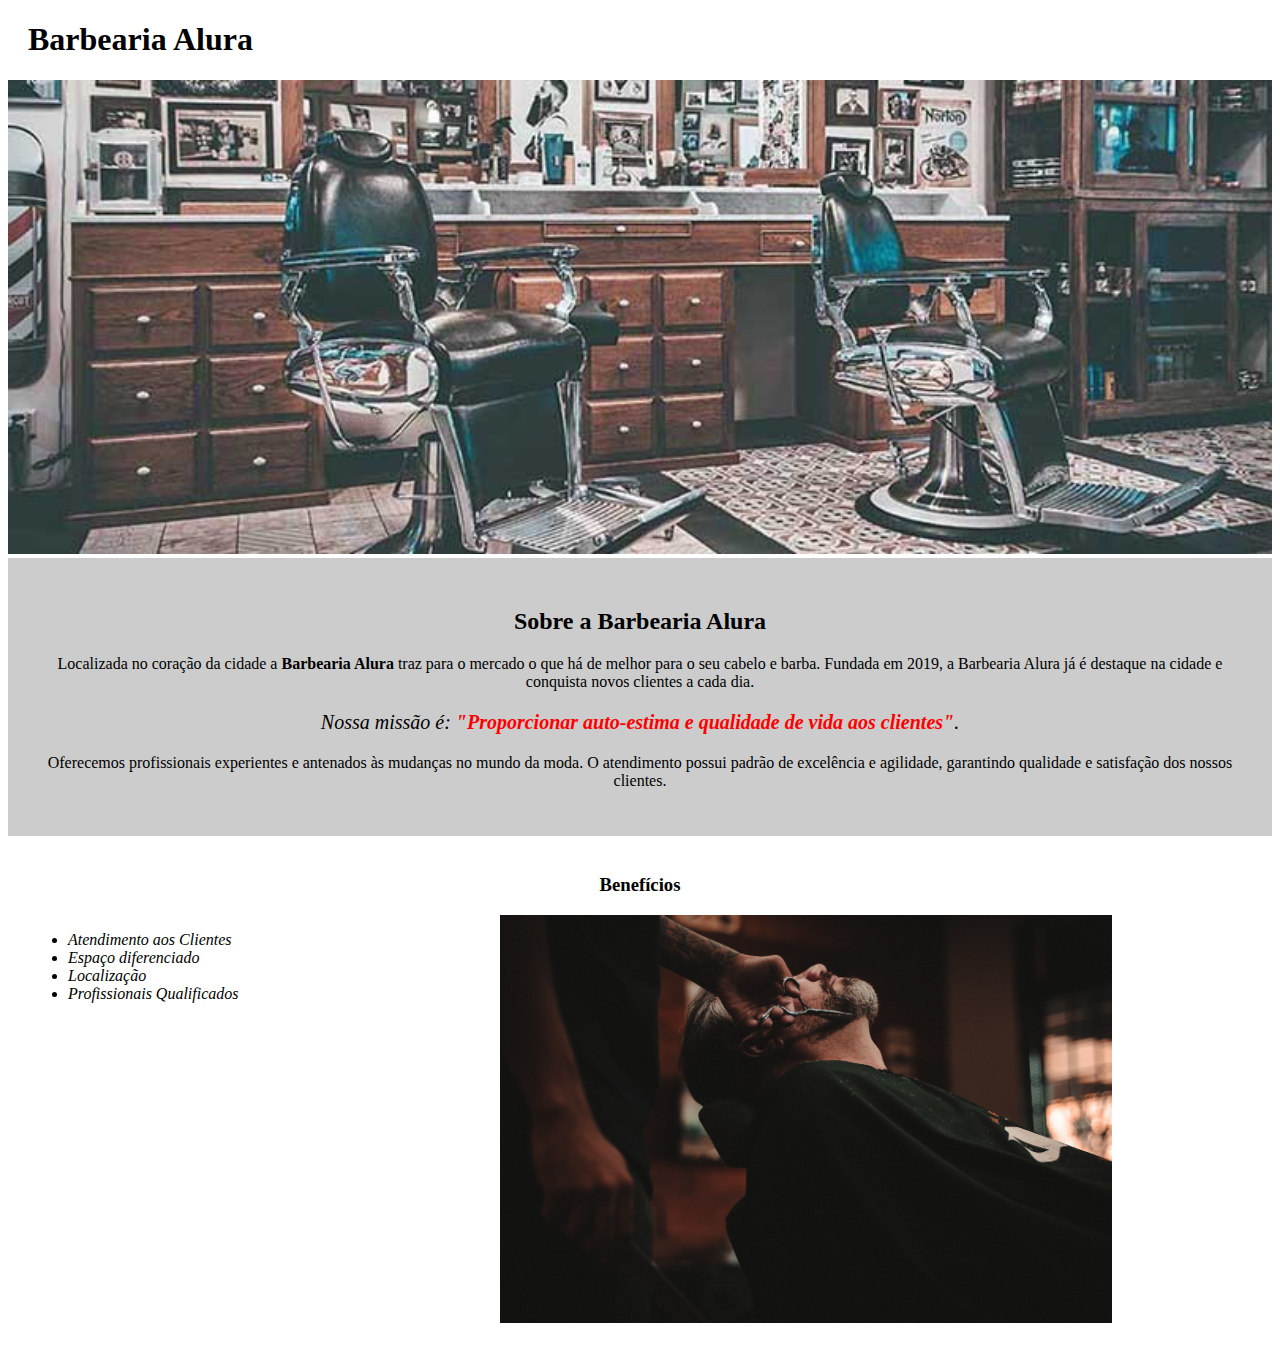
==== index.html @ af4532b2 "Cabeçalho criado" ====
<!DOCTYPE html>
<html lang="pt-br">
	<head>
		<meta charset="UTF-8">
		<title>Barbearia Alura</title>
		<link rel="stylesheet" href="style.css">
	</head>

	<body>
		<header>
			<h1 class="titulo-principal">Barbearia Alura</h1>
		</header>
		<img id="banner" src="banner.jpg">
		<div class="principal">
			<h2 class="titulo-centralizado">Sobre a Barbearia Alura</h2>
	 
			<p>Localizada no coração da cidade a <strong>Barbearia Alura</strong> traz para o mercado o que há de melhor para o seu cabelo e barba. Fundada em 2019, a Barbearia Alura já é destaque na cidade e conquista novos clientes a cada dia.</p>

			<p id="missao"><em>Nossa missão é: <strong>"Proporcionar auto-estima e qualidade de vida aos clientes"</strong>.</em></p>

			<p>Oferecemos profissionais experientes e antenados às mudanças no mundo da moda. O atendimento possui padrão de excelência e agilidade, garantindo qualidade e satisfação dos nossos clientes.</p>
		</div>

		<div class="beneficios">
			<h3 class="titulo-centralizado">Benefícios</h3>

			<ul>
				<li class="itens">Atendimento aos Clientes</li>
				<li class="itens">Espaço diferenciado</li>
				<li class="itens">Localização</li>
				<li class="itens">Profissionais Qualificados</li>
			</ul>

			<img src="beneficios.jpg" class="imagembeneficios">
		</div>
	</body>
</html>
---- style.css ----
#banner {
	width:100%;
}

.principal{
	background: #CCCCCC;
	padding: 30px;
}

.titulo-principal {
	padding-left: 20px;
}

.titulo-centralizado {
	text-align: center
}

p {
	text-align: center;
}

#missao {
	font-size: 20px
}

em strong {
	color: #FF0000;
}

.itens {
	font-style: italic
}

.beneficios {
	background: #FFFFFF;
	padding: 20px;
}

ul {
	display: inline-block;
	vertical-align: top;
	width: 20%;
	margin-right: 15%;
}

.imagembeneficios {
	width: 50%;
}
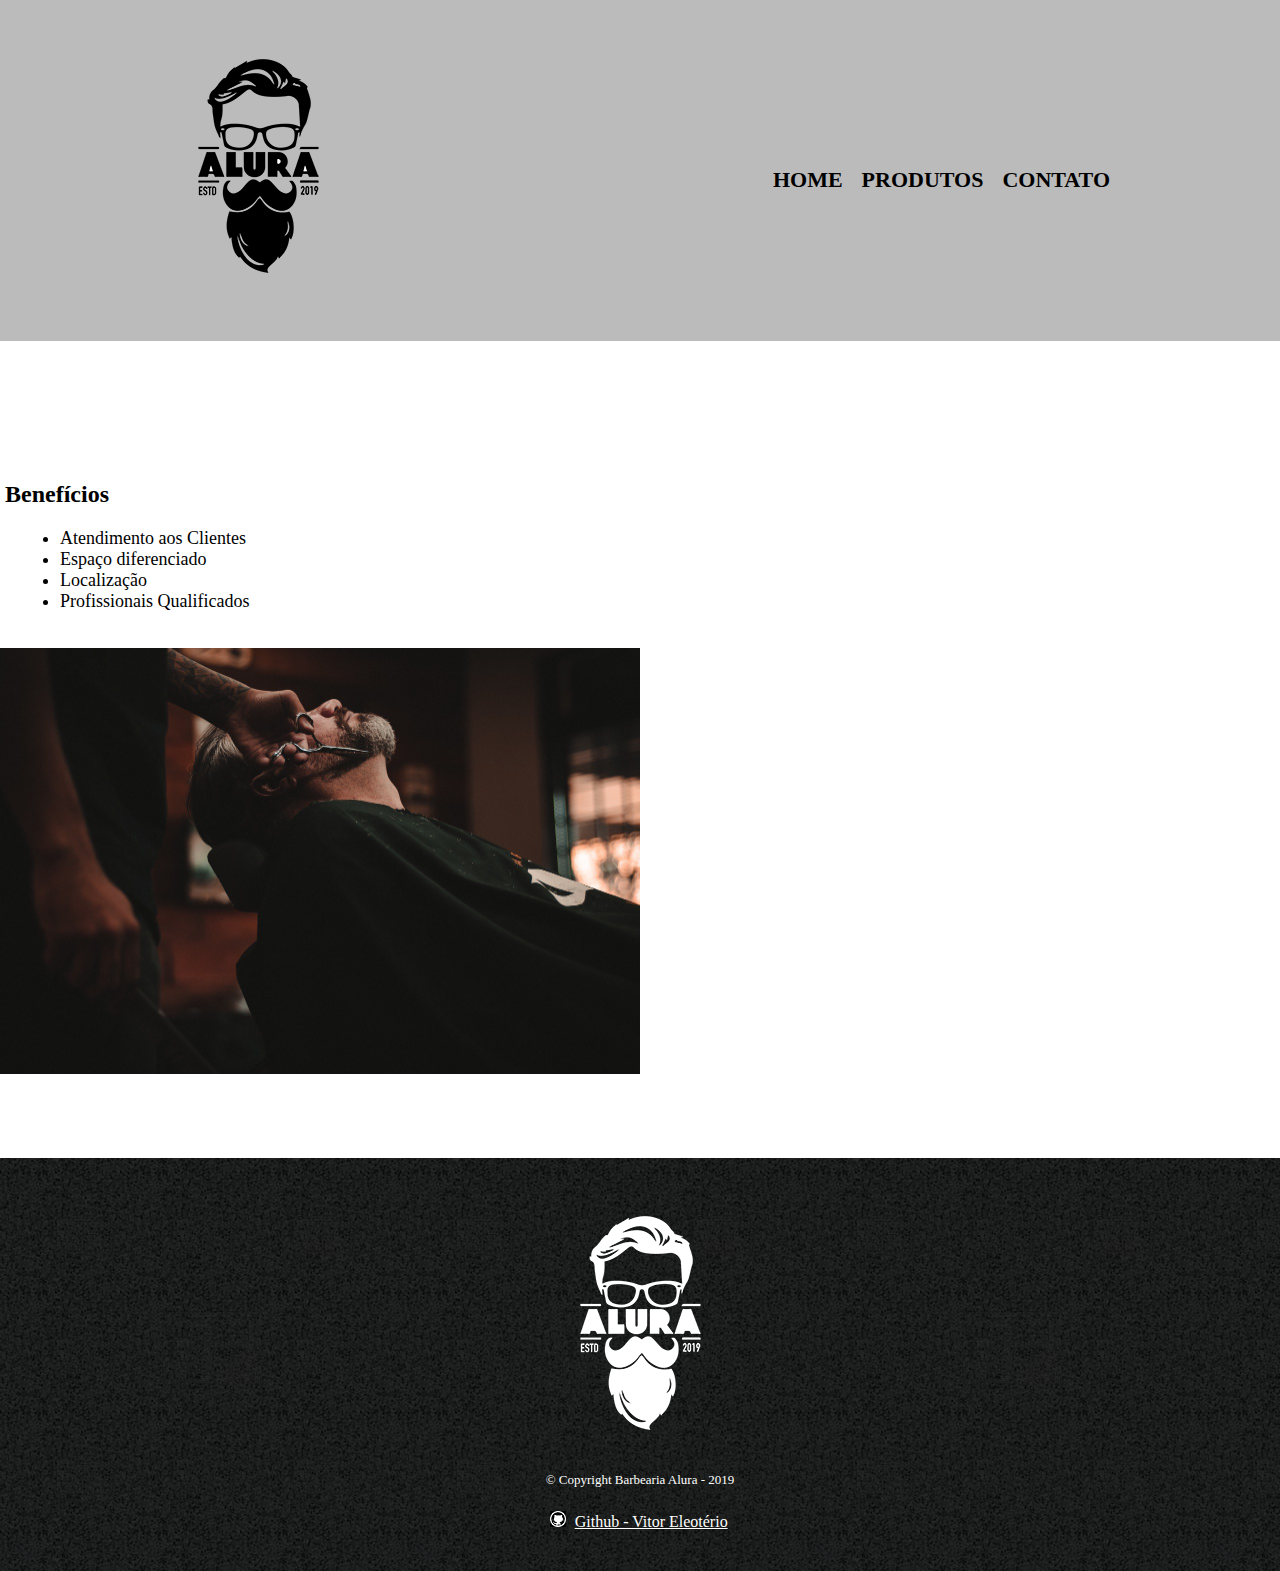
==== commit 2a3e33ff: "Personalizando a pagina" ====
--- a/index.html
+++ b/index.html
@@ -1,37 +1,53 @@
 <!DOCTYPE html>
 <html lang="pt-br">
-	<head>
-		<meta charset="UTF-8">
-		<title>Barbearia Alura</title>
-		<link rel="stylesheet" href="style.css">
-	</head>
 
-	<body>
-		<header>
-			<h1 class="titulo-principal">Barbearia Alura</h1>
-		</header>
-		<img id="banner" src="banner.jpg">
-		<div class="principal">
-			<h2 class="titulo-centralizado">Sobre a Barbearia Alura</h2>
-	 
-			<p>Localizada no coração da cidade a <strong>Barbearia Alura</strong> traz para o mercado o que há de melhor para o seu cabelo e barba. Fundada em 2019, a Barbearia Alura já é destaque na cidade e conquista novos clientes a cada dia.</p>
+<head>
+    <meta charset="UTF-8">
+    <title>Barbearia Alura</title>
 
-			<p id="missao"><em>Nossa missão é: <strong>"Proporcionar auto-estima e qualidade de vida aos clientes"</strong>.</em></p>
+    <link rel="stylesheet" href="style.css">
 
-			<p>Oferecemos profissionais experientes e antenados às mudanças no mundo da moda. O atendimento possui padrão de excelência e agilidade, garantindo qualidade e satisfação dos nossos clientes.</p>
-		</div>
+</head>
 
-		<div class="beneficios">
-			<h3 class="titulo-centralizado">Benefícios</h3>
+<body>
+    <header>
+        <div class="caixa">
+            <h1><img src="logo.png" alt=""></h1>
 
-			<ul>
-				<li class="itens">Atendimento aos Clientes</li>
-				<li class="itens">Espaço diferenciado</li>
-				<li class="itens">Localização</li>
-				<li class="itens">Profissionais Qualificados</li>
-			</ul>
+            <nav class="menu">
+                <ul>
+                    <li><a href="index.html">Home</a></li>
+                    <li><a href="produtos.html">Produtos</a></li>
+                    <li><a href="https://github.com/SevenSecRS">Contato</a></li>
+                </ul>
+            </nav>
+        </div>
+    </header>
 
-			<img src="beneficios.jpg" class="imagembeneficios">
-		</div>
-	</body>
+    <main>
+        <div class="beneficios"></div>
+        <h2>Benefícios</h2>
+
+        <ul>
+            <li class="itens">Atendimento aos Clientes</li>
+            <li class="itens">Espaço diferenciado</li>
+            <li class="itens">Localização</li>
+            <li class="itens">Profissionais Qualificados</li>
+        </ul>
+
+        <img src="beneficios.jpg" class="imagembeneficios">
+        </div>
+    </main>
+
+
+
+    <footer>
+        <img src="logo-branco.png" alt="">
+        <p class="copy">&copy; Copyright Barbearia Alura - 2019</p>
+
+        <img src="github-icon.png" class="git">
+        <a class="fonte-git" href="https://github.com/SevenSecRS">Github - Vitor Eleotério</a>
+    </footer>
+</body>
+
 </html>--- a/style.css
+++ b/style.css
@@ -1,48 +1,91 @@
-#banner {
-	width:100%;
+body {
+    margin: 0;
+    border: 0;
 }
 
-.principal{
-	background: #CCCCCC;
-	padding: 30px;
+header {
+    background: #bbbbbb;
+    padding: 20px 0;
 }
 
-.titulo-principal {
-	padding-left: 20px;
+.caixa {
+    position: relative;
+    width: 940px;
+    margin: 0 auto;
 }
 
-.titulo-centralizado {
-	text-align: center
+nav {
+    position: absolute;
+    top: 110px;
+    right: 0;
 }
 
-p {
-	text-align: center;
+nav li {
+    display: inline;
+    margin: 0 0 0 15px;
 }
 
-#missao {
-	font-size: 20px
+nav a {
+    text-transform: uppercase;
+    color: black;
+    font-weight: bolder;
+    font-size: 22px;
+    text-decoration: none;
 }
 
-em strong {
-	color: #FF0000;
+nav a:hover {
+    color: #c78c09;
+    text-decoration: underline;
 }
 
 .itens {
-	font-style: italic
+    margin-left: 20px;
+    font-style: italic bold;
+    font-size: 18px;
+}
+
+h2 {
+    margin-left: 5px;
 }
 
 .beneficios {
-	background: #FFFFFF;
-	padding: 20px;
-}
-
-ul {
-	display: inline-block;
-	vertical-align: top;
-	width: 20%;
-	margin-right: 15%;
+    margin-top: 80px;
+    background: #FFFFFF;
+    padding: 20px;
 }
 
 .imagembeneficios {
-	width: 50%;
+    width: 50%;
+    margin-top: 20px;
+    margin-bottom: 80px;
+}
+
+footer {
+    text-align: center;
+    background: url("bg.jpg");
+    padding: 40px 0;
+}
+
+.copy {
+    color: #ffffff;
+    font-size: 13px;
+    margin-top: 20px;
+}
+
+.git {
+    margin-top: 10px;
+    width: 1.2%;
+}
+
+.fonte-git {
+    margin-bottom: 25px;
+    margin-right: 2px;
+    margin-left: 5px;
+    color: #FFFFFF;
+    font-size: italic bold;
+}
+
+.fonte-git:hover {
+    color: #c78c09;
+    text-decoration: underline;
 }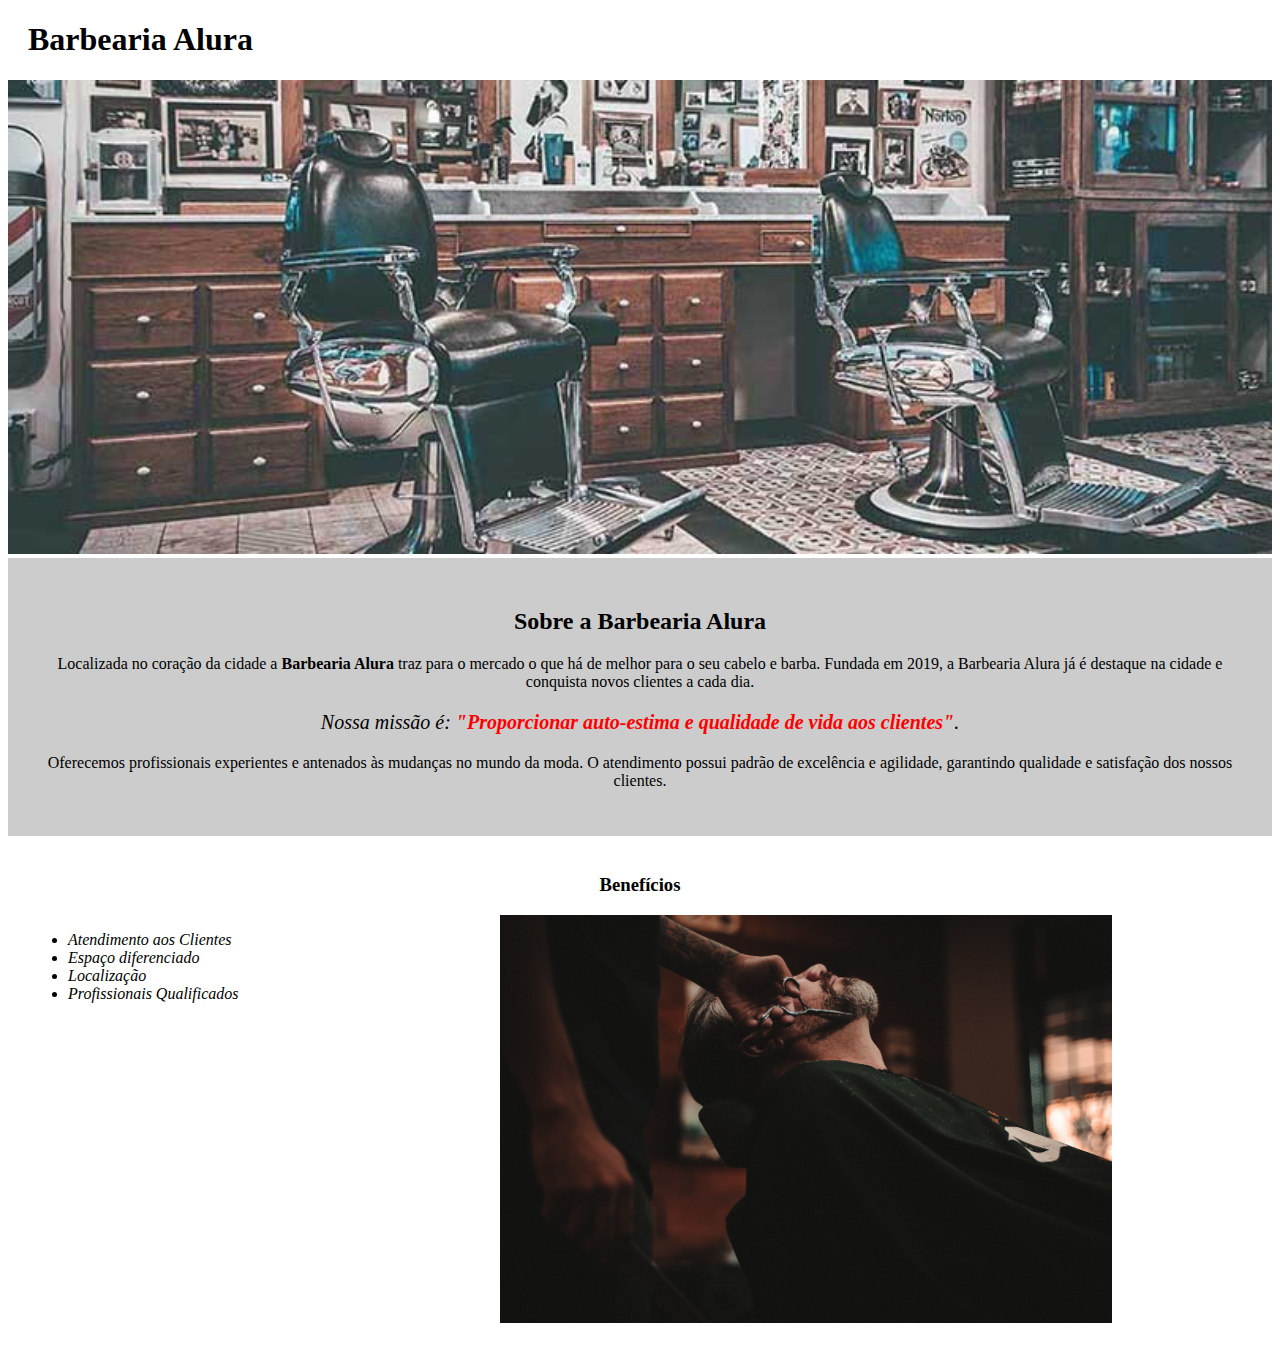
==== commit 9a1149f5: "pagina de contato pronta" ====
--- a/index.html
+++ b/index.html
@@ -4,29 +4,26 @@
 <head>
     <meta charset="UTF-8">
     <title>Barbearia Alura</title>
-
-    <link rel="stylesheet" href="style.css">
-
+    <link rel="stylesheet" href="style-home.css">
 </head>
 
 <body>
     <header>
-        <div class="caixa">
-            <h1><img src="logo.png" alt=""></h1>
+        <h1 class="titulo-principal">Barbearia Alura</h1>
+    </header>
+    <img id="banner" src="banner.jpg">
+    <div class="principal">
+        <h2 class="titulo-centralizado">Sobre a Barbearia Alura</h2>
 
-            <nav class="menu">
-                <ul>
-                    <li><a href="index.html">Home</a></li>
-                    <li><a href="produtos.html">Produtos</a></li>
-                    <li><a href="https://github.com/SevenSecRS">Contato</a></li>
-                </ul>
-            </nav>
-        </div>
-    </header>
+        <p>Localizada no coração da cidade a <strong>Barbearia Alura</strong> traz para o mercado o que há de melhor para o seu cabelo e barba. Fundada em 2019, a Barbearia Alura já é destaque na cidade e conquista novos clientes a cada dia.</p>
 
-    <main>
-        <div class="beneficios"></div>
-        <h2>Benefícios</h2>
+        <p id="missao"><em>Nossa missão é: <strong>"Proporcionar auto-estima e qualidade de vida aos clientes"</strong>.</em></p>
+
+        <p>Oferecemos profissionais experientes e antenados às mudanças no mundo da moda. O atendimento possui padrão de excelência e agilidade, garantindo qualidade e satisfação dos nossos clientes.</p>
+    </div>
+
+    <div class="beneficios">
+        <h3 class="titulo-centralizado">Benefícios</h3>
 
         <ul>
             <li class="itens">Atendimento aos Clientes</li>
@@ -36,18 +33,7 @@
         </ul>
 
         <img src="beneficios.jpg" class="imagembeneficios">
-        </div>
-    </main>
-
-
-
-    <footer>
-        <img src="logo-branco.png" alt="">
-        <p class="copy">&copy; Copyright Barbearia Alura - 2019</p>
-
-        <img src="github-icon.png" class="git">
-        <a class="fonte-git" href="https://github.com/SevenSecRS">Github - Vitor Eleotério</a>
-    </footer>
+    </div>
 </body>
 
 </html>--- a/style-home.css
+++ b/style-home.css
@@ -0,0 +1,48 @@
+#banner {
+	width:100%;
+}
+
+.principal{
+	background: #CCCCCC;
+	padding: 30px;
+}
+
+.titulo-principal {
+	padding-left: 20px;
+}
+
+.titulo-centralizado {
+	text-align: center
+}
+
+p {
+	text-align: center;
+}
+
+#missao {
+	font-size: 20px
+}
+
+em strong {
+	color: #FF0000;
+}
+
+.itens {
+	font-style: italic
+}
+
+.beneficios {
+	background: #FFFFFF;
+	padding: 20px;
+}
+
+ul {
+	display: inline-block;
+	vertical-align: top;
+	width: 20%;
+	margin-right: 15%;
+}
+
+.imagembeneficios {
+	width: 50%;
+}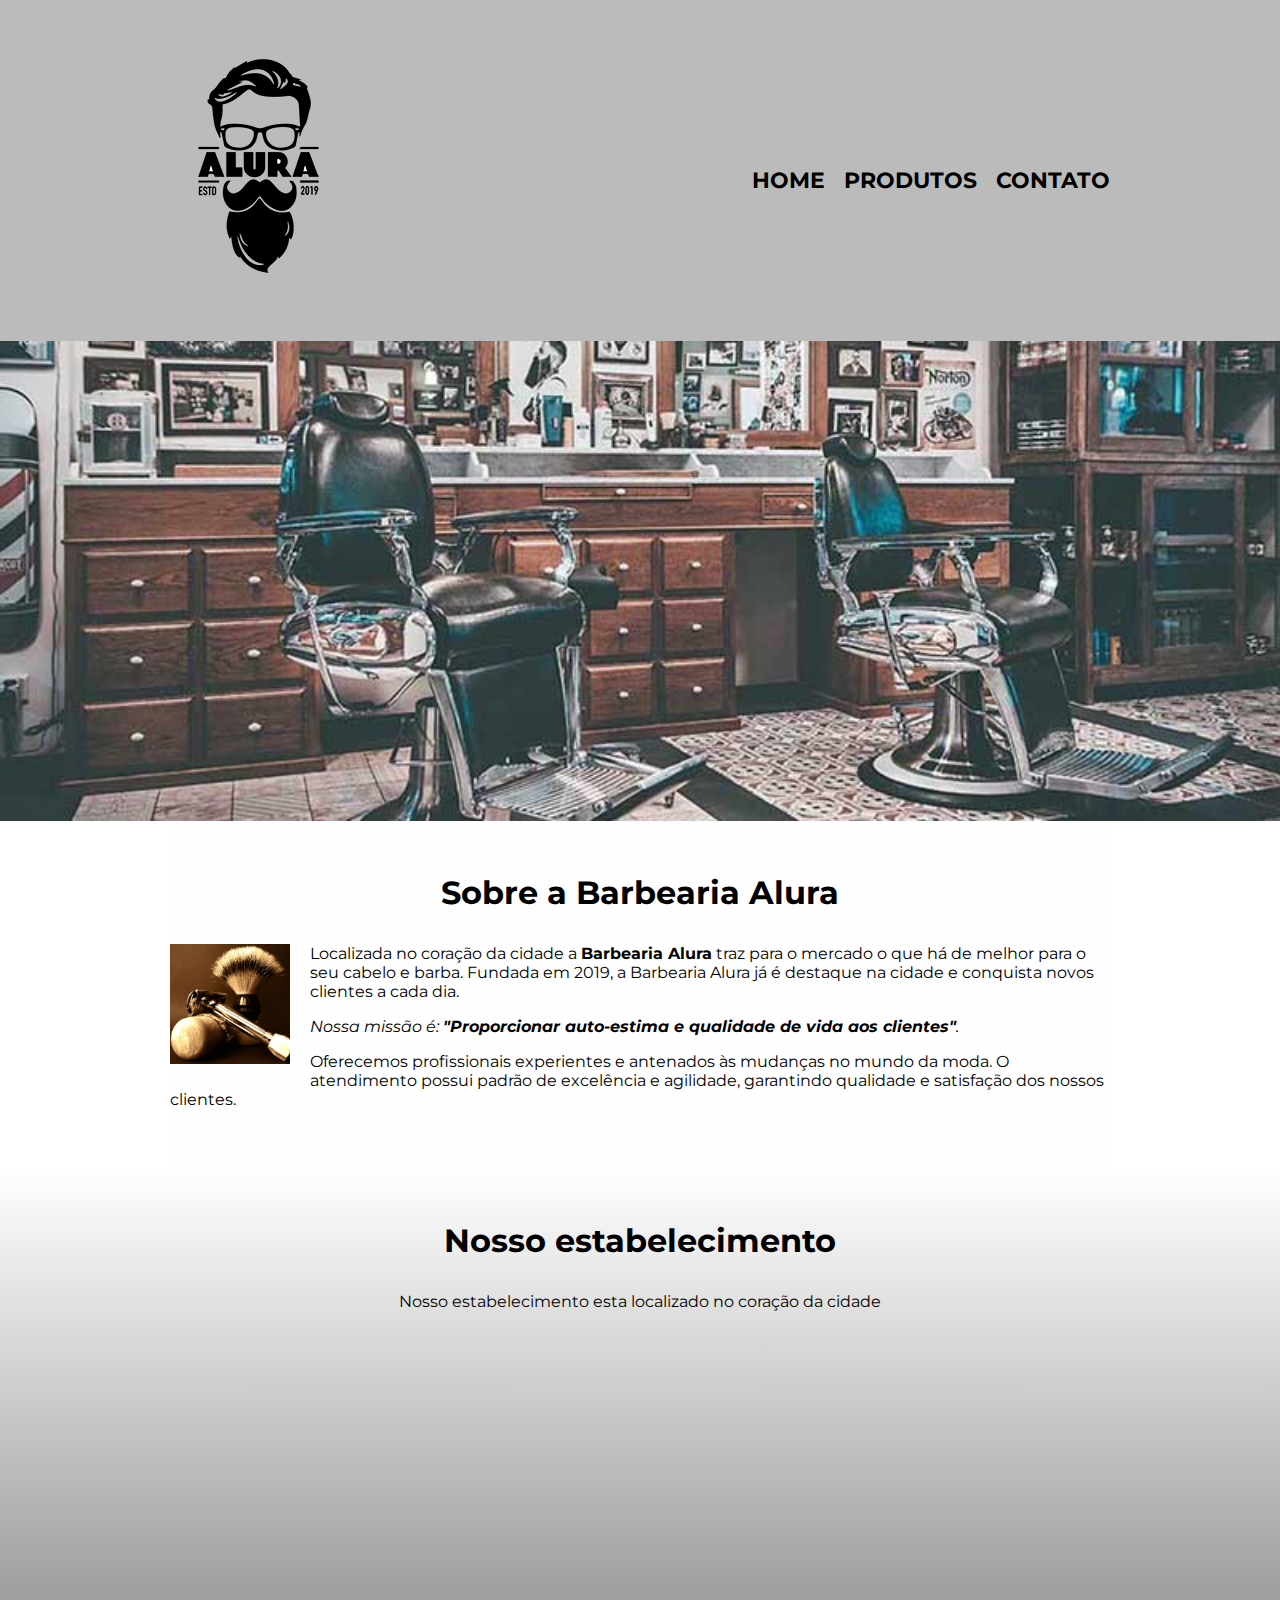
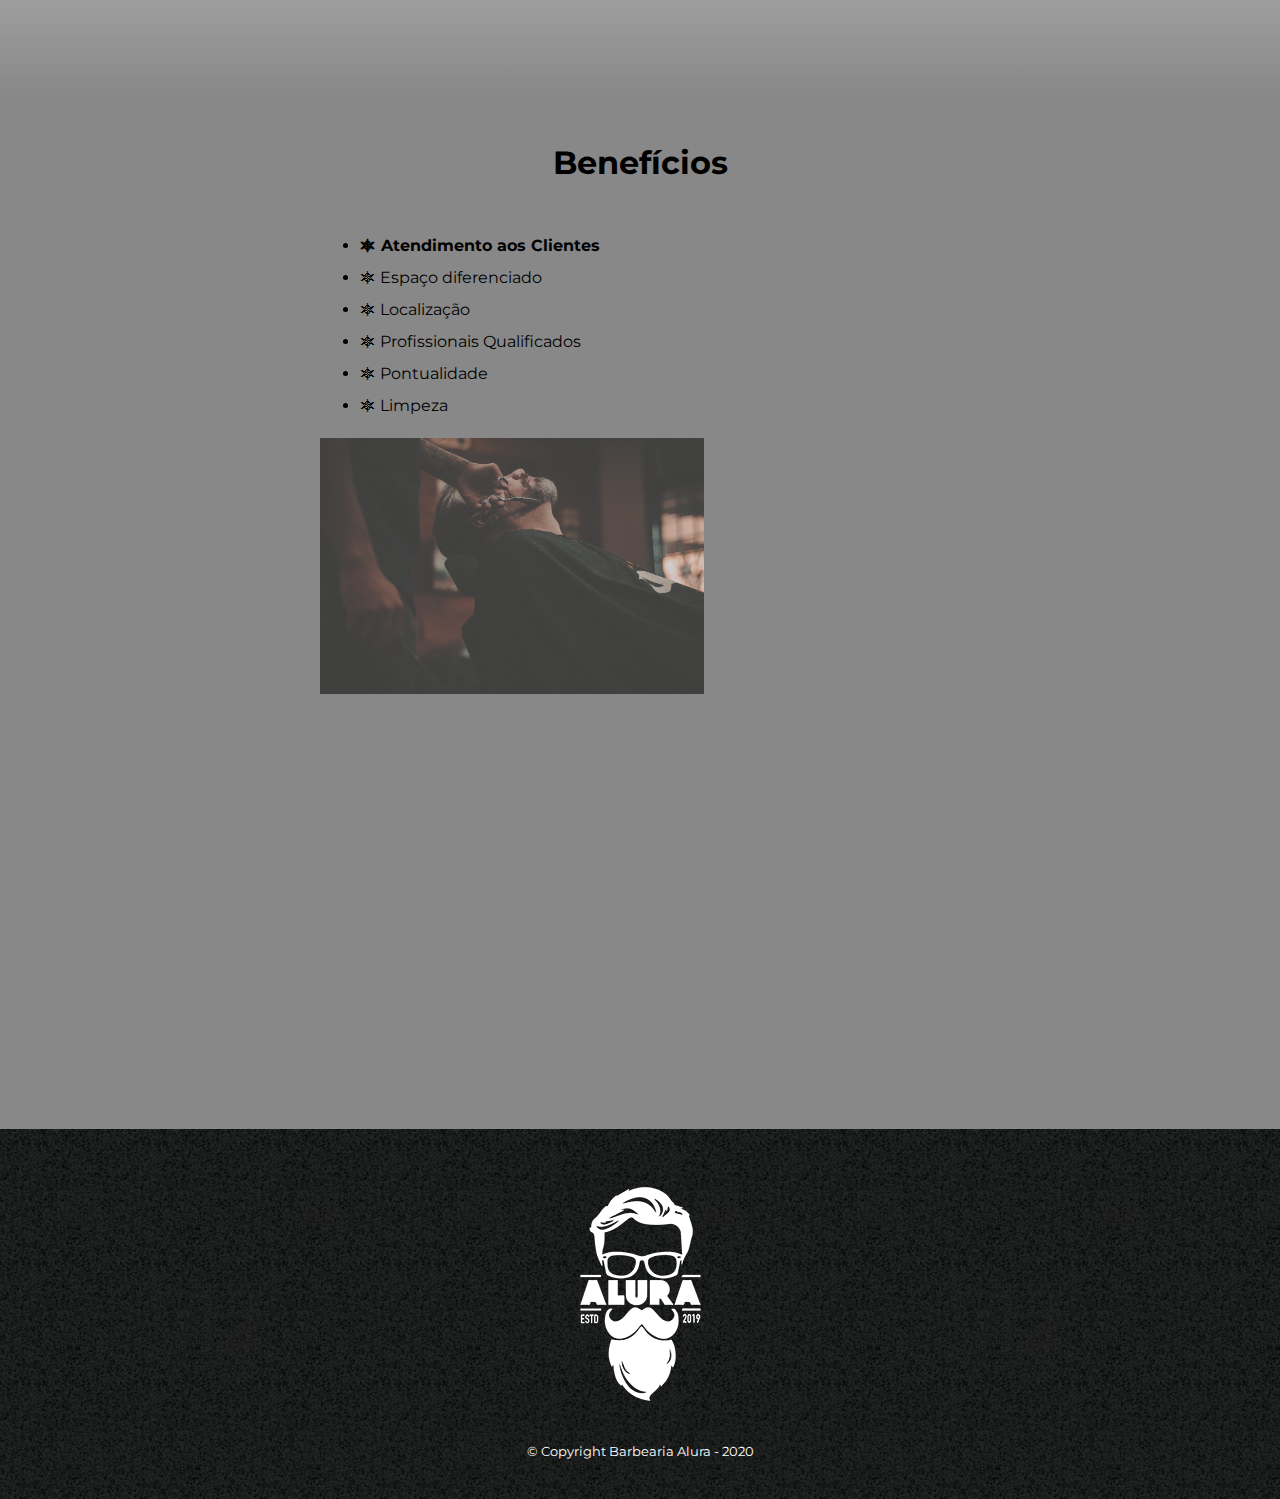
==== commit 41a45535: "finalizações do site" ====
--- a/index.html
+++ b/index.html
@@ -4,36 +4,81 @@
 <head>
     <meta charset="UTF-8">
     <title>Barbearia Alura</title>
-    <link rel="stylesheet" href="style-home.css">
+    <link rel="stylesheet" href="reset.css">
+    <link rel="stylesheet" href="style.css">
+    <link href="https://fonts.googleapis.com/css?family=Montserrat&display=swap" rel="stylesheet">
 </head>
 
 <body>
     <header>
-        <h1 class="titulo-principal">Barbearia Alura</h1>
+        <div class="caixa">
+            <h1><img src="logo.png" alt="Logo da Barbearia Alura"></h1>
+
+            <nav>
+                <ul>
+                    <li><a href="index.html">Home</a></li>
+                    <li><a href="produtos.html">Produtos</a></li>
+                    <li><a href="contato.html">Contato</a></li>
+                </ul>
+            </nav>
+        </div>
     </header>
-    <img id="banner" src="banner.jpg">
-    <div class="principal">
-        <h2 class="titulo-centralizado">Sobre a Barbearia Alura</h2>
 
-        <p>Localizada no coração da cidade a <strong>Barbearia Alura</strong> traz para o mercado o que há de melhor para o seu cabelo e barba. Fundada em 2019, a Barbearia Alura já é destaque na cidade e conquista novos clientes a cada dia.</p>
+    <img class="banner" src="banner.jpg">
 
-        <p id="missao"><em>Nossa missão é: <strong>"Proporcionar auto-estima e qualidade de vida aos clientes"</strong>.</em></p>
+    <main>
 
-        <p>Oferecemos profissionais experientes e antenados às mudanças no mundo da moda. O atendimento possui padrão de excelência e agilidade, garantindo qualidade e satisfação dos nossos clientes.</p>
-    </div>
 
-    <div class="beneficios">
-        <h3 class="titulo-centralizado">Benefícios</h3>
+        <section class="principal">
+            <h2 class="titulo-principal">Sobre a Barbearia Alura</h2>
 
-        <ul>
-            <li class="itens">Atendimento aos Clientes</li>
-            <li class="itens">Espaço diferenciado</li>
-            <li class="itens">Localização</li>
-            <li class="itens">Profissionais Qualificados</li>
-        </ul>
+            <img class="utensilios" src="utensilios.jpg" alt="Utensilios de um barbeiro">
 
-        <img src="beneficios.jpg" class="imagembeneficios">
-    </div>
+            <p>Localizada no coração da cidade a <strong>Barbearia Alura</strong> traz para o mercado o que há de melhor para o seu cabelo e barba. Fundada em 2019, a Barbearia Alura já é destaque na cidade e conquista novos clientes a cada dia.</p>
+
+            <p id="missao"><em>Nossa missão é: <strong>"Proporcionar auto-estima e qualidade de vida aos clientes"</strong>.</em></p>
+
+            <p>Oferecemos profissionais experientes e antenados às mudanças no mundo da moda. O atendimento possui padrão de excelência e agilidade, garantindo qualidade e satisfação dos nossos clientes.</p>
+        </section>
+
+        <section class="mapa">
+            <h3 class="titulo-principal">Nosso estabelecimento</h3>
+            <p>Nosso estabelecimento esta localizado no coração da cidade</p>
+
+            <div class="mapa-conteudo">
+                <iframe src="https://www.google.com/maps/embed?pb=!1m18!1m12!1m3!1d3675.294480831531!2d-43.178335749063315!3d-22.902506684940413!2m3!1f0!2f0!3f0!3m2!1i1024!2i768!4f13.1!3m3!1m2!1s0x997f5f371c4e59%3A0x9938d55dca1fbf51!2sCaelum%20-%20Escola%20de%20Tecnologia!5e0!3m2!1spt-BR!2sbr!4v1589016134840!5m2!1spt-BR!2sbr"
+                    width="100%" height="300" frameborder="0" style="border:0;" allowfullscreen="" aria-hidden="false" tabindex="0"></iframe>
+            </div>
+        </section>
+
+        <section class="beneficios">
+            <h3 class="titulo-principal">Benefícios</h3>
+
+            <div class="conteudo-beneficios">
+
+                <ul class="lista-beneficios">
+                    <li class="itens">Atendimento aos Clientes</li>
+                    <li class="itens">Espaço diferenciado</li>
+                    <li class="itens">Localização</li>
+                    <li class="itens">Profissionais Qualificados</li>
+                    <li class="itens">Pontualidade</li>
+                    <li class="itens">Limpeza</li>
+                </ul><img src="beneficios.jpg" class="imagem-beneficios">
+            </div>
+
+
+
+            <div class="video">
+                <iframe width="560" height="315" src="https://www.youtube.com/embed/wcVVXUV0YUY" frameborder="0" allow="accelerometer; autoplay; encrypted-media; gyroscope; picture-in-picture" allowfullscreen></iframe>
+            </div>
+        </section>
+
+    </main>
+
+    <footer>
+        <img src="logo-branco.png" alt="Logo da Barbearia Alura">
+        <p class="copyright">&copy; Copyright Barbearia Alura - 2020</p>
+    </footer>
 </body>
 
 </html>--- a/style.css
+++ b/style.css
@@ -0,0 +1,274 @@
+body {
+    font-family: 'Montserrat', sans-serif;
+}
+
+header {
+    background: #BBBBBB;
+    padding: 20px 0;
+}
+
+.caixa {
+    position: relative;
+    width: 940px;
+    margin: 0 auto;
+}
+
+nav {
+    position: absolute;
+    top: 110px;
+    right: 0;
+}
+
+nav li {
+    display: inline;
+    margin: 0 0 0 15px;
+}
+
+nav a {
+    text-transform: uppercase;
+    color: #000000;
+    font-weight: bold;
+    font-size: 22px;
+    text-decoration: none;
+}
+
+nav a:hover {
+    color: #C78C19;
+    text-decoration: underline;
+    transition: 100ms all;
+}
+
+.produtos {
+    width: 940px;
+    margin: 0 auto;
+    padding: 50px 0;
+}
+
+.produtos li {
+    opacity: 0.7;
+    display: inline-block;
+    text-align: center;
+    width: 30%;
+    vertical-align: top;
+    margin: 0 1.5%;
+    padding: 30px 20px;
+    box-sizing: border-box;
+    border: 2px solid #000000;
+    border-radius: 10px;
+}
+
+.produtos li:hover {
+    opacity: 1;
+    border-color: #C78C19;
+    transition: 350ms;
+    transform: scale(1.05);
+}
+
+.produtos li:active {
+    border-color: #088C19;
+}
+
+.produtos h2 {
+    font-size: 30px;
+    font-weight: bold;
+}
+
+.produto-descricao {
+    font-size: 18px;
+}
+
+.produto-preco {
+    font-size: 22px;
+    font-weight: bold;
+    margin-top: 10px;
+}
+
+footer {
+    text-align: center;
+    background: url("bg.jpg");
+    padding: 40px 0;
+}
+
+.copyright {
+    color: #FFFFFF;
+    font-size: 13px;
+    margin: 20px 0 0;
+}
+
+
+/* Página de contato */
+
+main {}
+
+form {
+    margin: 40px 0;
+}
+
+form label,
+form legend {
+    display: block;
+    font-size: 20px;
+    margin: 0 0 10px;
+}
+
+.input-padrao {
+    border: 0.5px solid;
+    border-radius: 10px;
+    display: block;
+    margin: 0 0 20px;
+    padding: 10px 20px;
+    width: 50%;
+}
+
+.checkbox {
+    margin: 20px 0px;
+}
+
+.enviar {
+    font-size: 16px;
+    font-weight: bold;
+    border: none;
+    border-radius: 10px;
+    width: 40%;
+    padding: 15px 0;
+    background: rgb(68, 117, 223);
+    color: #FFFFFF;
+    transition: 100ms;
+    cursor: pointer;
+}
+
+.enviar:hover {
+    transition: 100ms all;
+    transform: scale(1.05);
+    background: rgb(68, 68, 223);
+}
+
+.input-padrao:hover {
+    transition: 1s all;
+    border-color: rgb(68, 68, 223);
+}
+
+table {
+    font-weight: bold;
+    margin: 20px 0 40px;
+}
+
+thead {
+    background: #555555;
+    color: #FFFFFF;
+    font-weight: bold;
+}
+
+td,
+th {
+    border: 1px solid #000000;
+    padding: 8px 15px;
+}
+
+table:hover {
+    transition: 650ms all;
+    transform: scale(1.2);
+}
+
+
+/* CSS DA PAGINA INICIAL */
+
+.banner {
+    width: 100%;
+}
+
+.titulo-principal {
+    text-align: center;
+    font-size: 2em;
+    margin: 0 0 1em;
+    clear: left;
+}
+
+.principal {
+    padding: 3em 0;
+    background: #FEFEFE;
+    width: 940px;
+    margin: 0 auto;
+}
+
+.principal p {
+    margin: 0 0 1em;
+}
+
+.principal strong {
+    font-weight: bold;
+}
+
+.principal em {
+    font-style: italic;
+}
+
+.utensilios {
+    width: 120px;
+    float: left;
+    margin: 0 20px 20px 0;
+}
+
+.beneficios {
+    padding: 3em 0 3em 0;
+    background: #888888;
+}
+
+.conteudo-beneficios {
+    width: 640px;
+    margin: 0 auto;
+}
+
+.lista-beneficios {
+    width: 40%;
+    display: inline-block;
+    vertical-align: top;
+}
+
+.itens {
+    line-height: 2;
+}
+
+.itens::before {
+    content: "🟍 ";
+}
+
+.itens:first-child {
+    font-weight: bold;
+}
+
+.imagem-beneficios {
+    width: 60%;
+    opacity: 0.6;
+}
+
+.imagem-beneficios:hover {
+    opacity: 1;
+    transition: 350ms;
+}
+
+.mapa {
+    padding: 3em 0 3em 0;
+    background: linear-gradient(#FEFEFE, #888888);
+}
+
+.mapa-conteudo {
+    width: 940px;
+    margin: 0 auto;
+}
+
+.mapa p {
+    margin: 0 0 2em;
+    text-align: center;
+}
+
+.video {
+    opacity: 0.6;
+    width: 560px;
+    margin: 2em auto;
+}
+
+.video:hover {
+    opacity: 1;
+    transition: 350ms;
+}